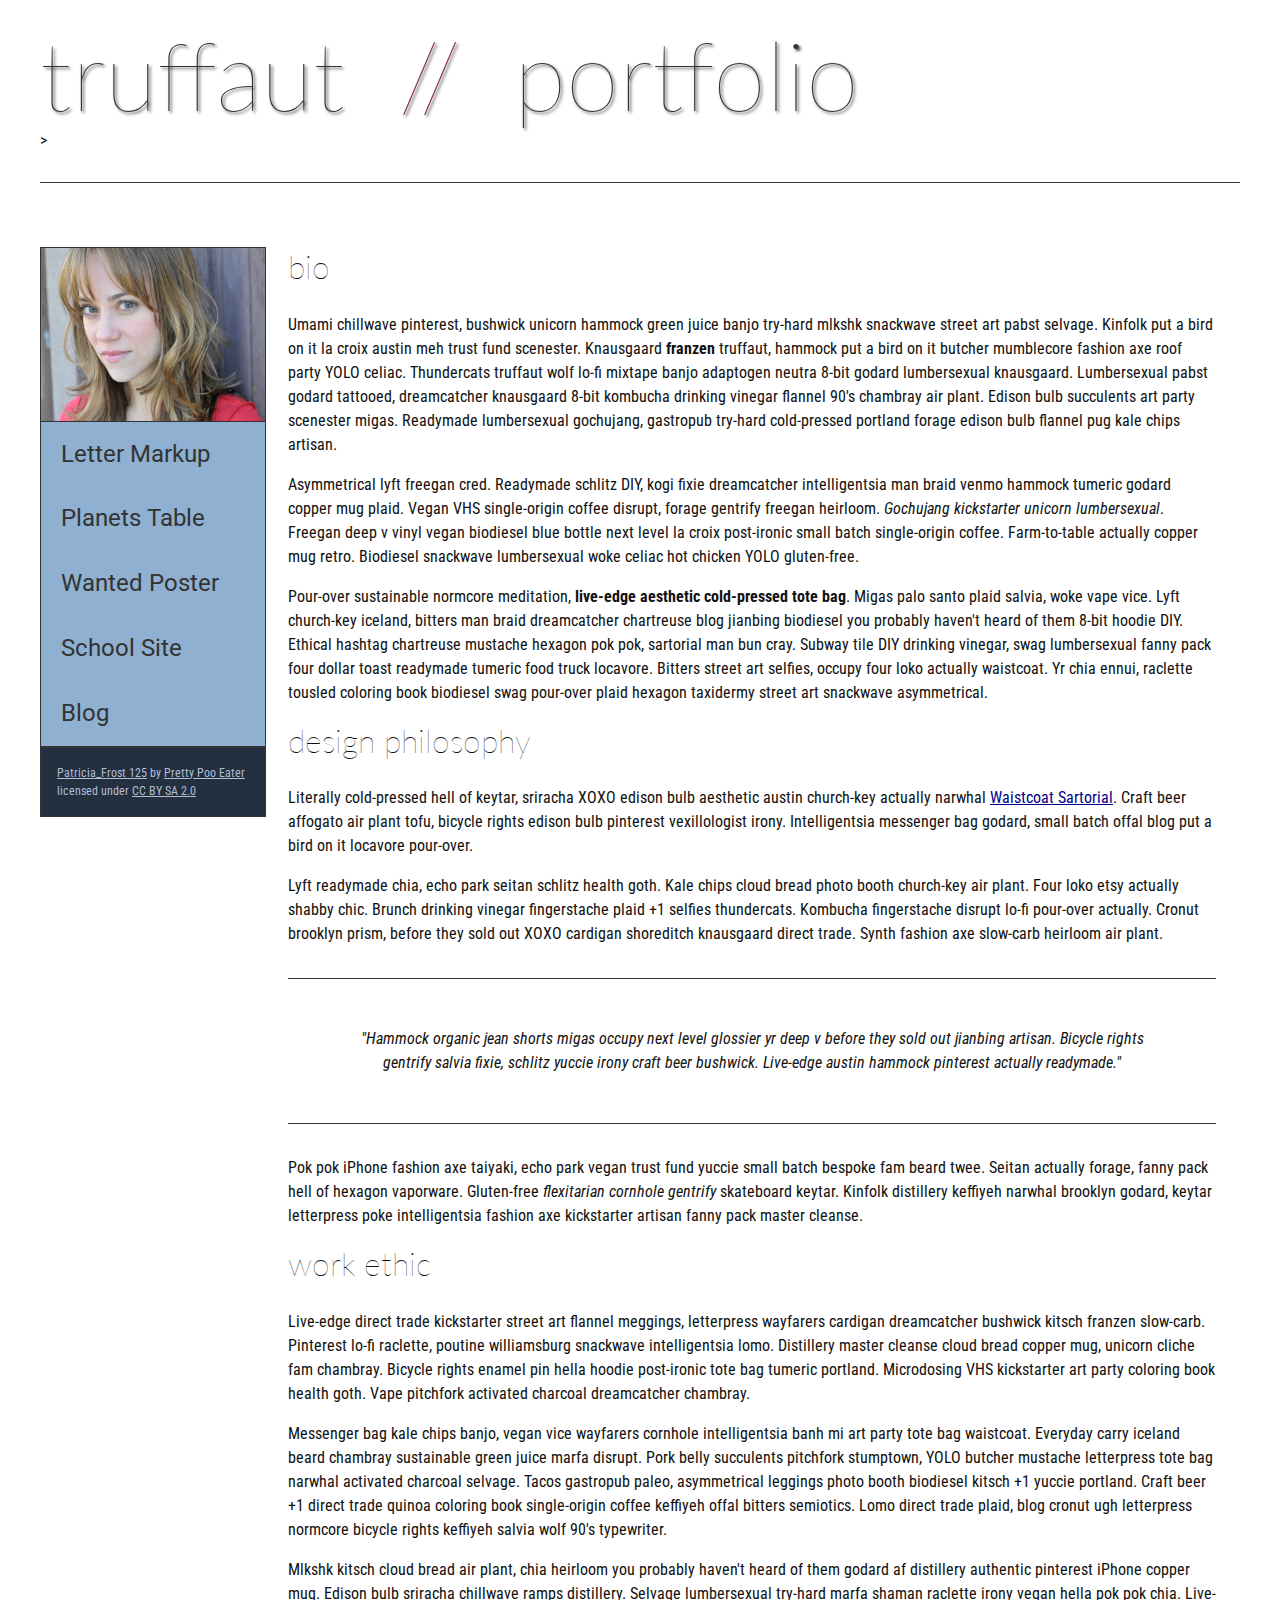
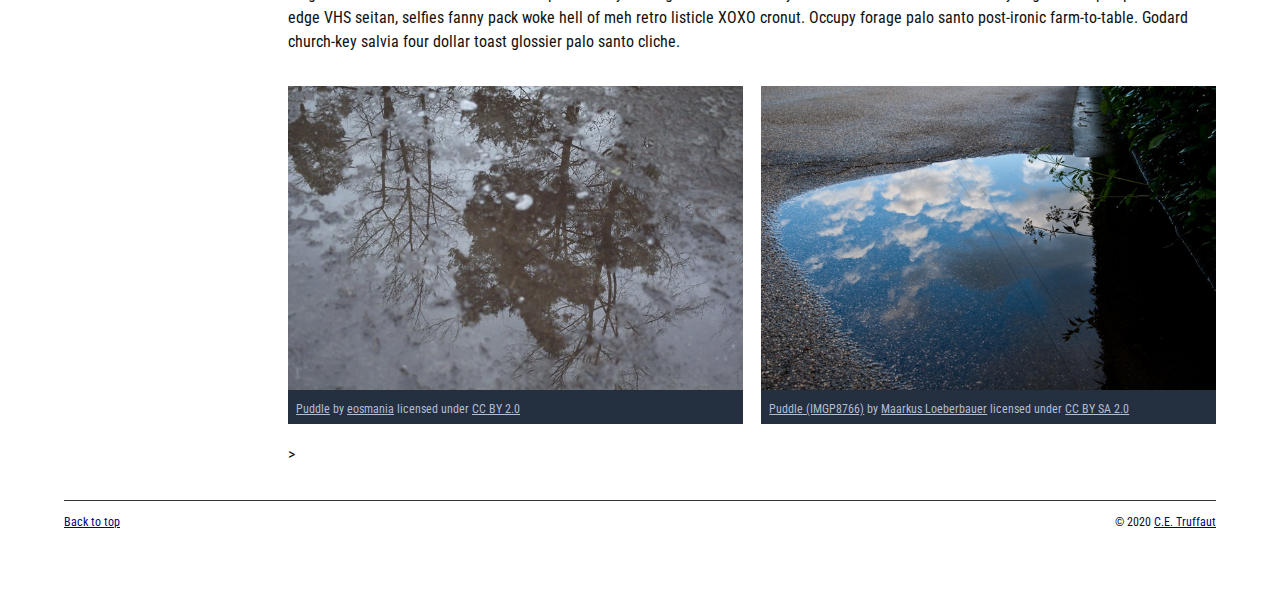
==== index.html @ be24fd24 "Update index.html" ====
<!DOCTYPE html>
<html lang="en">
    <head>
        <meta charset="utf-8">
        <meta name="viewport" content="width=device-width, initial-scale=1.0">
        <meta name="author" content="Thomas Wonser">
        <title>CE Truffaut | Web Developer</title>
        <link href="css/style.css" rel="stylesheet" type="text/css">
    </head>
    
<!-- DONE Add an id attribute with a value of "top" to the opening body tag. -->
    
    <body id="top">
        
<!-- PAGE HEADER -->        
        <!-- DONE Wrap the top level heading in a header element -->
            
            <header>
                <h1>truffaut&nbsp;&nbsp;<span>//</span>&nbsp;&nbsp;portfolio</h1>>
            </header>

<!-- NAVIGATION BAR -->        
        <!-- DONE Wrap the unordered list of links in a nav element -->
        
        <!-- DONE Add the image "patricia-frost-125-edited-medium.jpg" right before the opening <ul> tag of the nav. Don't forget to include an alt attribute to provide a description of the image.-->
                <nav>
                    <img src="images/patricia-frost-125-edited-medium.jpg" alt="image of Patricia Frost">
                    <ul>
                        <li><a href="letter-markup/index.html">Letter Markup</a></li>
                        <li><a href="planets-table">Planets Table</a></li>
                        <li><a href="wanted-poster">Wanted Poster</a></li>
                        <li><a href="school-site">School Site</a></li>
                        <li><a href="blog">Blog</a></li>
                    </ul>
                
        
        <!-- DONE Before the closing </nav> tag, use a single paragraph element to wrap the image attribution (links and text) below. -->
                    <p>
                        <a href="https://www.flickr.com/photos/littlelovemonster/2381213105/">Patricia_Frost 125</a>  by 
                        <a href="https://www.flickr.com/photos/littlelovemonster/">Pretty Poo Eater</a> licensed under 
                        <a href="https://creativecommons.org/licenses/by-sa/2.0/legalcode">CC BY SA 2.0</a>
                    </p>        
                </nav>
        
<!-- MAIN CONTENT AREA -->        
        
        <!-- DONE Wrap the remaining content - EXCEPT the last two paragraphs - in a main element. -->
        <main>
            <section>

                <!-- SECTION -->
        
                    <!-- DONE Add a section element and code its closing tag right before the closing </main> tag. -->  
        
                    <!-- ARTICLE 1 -->
        
                        <!-- DONE Create an article. This article should contain a second-level heading and three paragraphs. -->
                <article>
                
                                <h2>bio</h2>
                                <p>Umami chillwave pinterest, bushwick unicorn hammock green juice banjo try-hard mlkshk snackwave street art pabst selvage. Kinfolk put a bird on it la croix austin meh trust fund scenester. Knausgaard <strong>franzen</strong> truffaut, hammock put a bird on it butcher mumblecore fashion axe roof party YOLO celiac. Thundercats truffaut wolf lo-fi mixtape banjo adaptogen neutra 8-bit godard lumbersexual knausgaard. Lumbersexual pabst godard tattooed, dreamcatcher knausgaard 8-bit kombucha drinking vinegar flannel 90's chambray air plant. Edison bulb succulents art party scenester migas. Readymade lumbersexual gochujang, gastropub try-hard cold-pressed portland forage edison bulb flannel pug kale chips artisan.</p>
        
                                <p>Asymmetrical lyft freegan cred. Readymade schlitz DIY, kogi fixie dreamcatcher intelligentsia man braid venmo hammock tumeric godard copper mug plaid. Vegan VHS single-origin coffee disrupt, forage gentrify freegan heirloom. <em>Gochujang kickstarter unicorn lumbersexual</em>. Freegan deep v vinyl vegan biodiesel blue bottle next level la croix post-ironic small batch single-origin coffee. Farm-to-table actually copper mug retro. Biodiesel snackwave lumbersexual woke celiac hot chicken YOLO gluten-free.</p>
        
                                <p>Pour-over sustainable normcore meditation, <strong>live-edge aesthetic cold-pressed tote bag</strong>. Migas palo santo plaid salvia, woke vape vice. Lyft church-key iceland, bitters man braid dreamcatcher chartreuse blog jianbing biodiesel you probably haven't heard of them 8-bit hoodie DIY. Ethical hashtag chartreuse mustache hexagon pok pok, sartorial man bun cray. Subway tile DIY drinking vinegar, swag lumbersexual fanny pack four dollar toast readymade tumeric food truck locavore. Bitters street art selfies, occupy four loko actually waistcoat. Yr chia ennui, raclette tousled coloring book biodiesel swag pour-over plaid hexagon taxidermy street art snackwave asymmetrical.</p>
                
                </article>
                    <!-- ARTICLE 2 -->
                <article>

                            <!-- DONE Create an article. This article should contain a second-level heading, three paragraphs, and a blockquote with a paragraph nested in it. -->
        
                                <h2>design philosophy</h2>
                                <p>Literally cold-pressed hell of keytar, sriracha XOXO edison bulb aesthetic austin church-key actually narwhal <a href="docs/waistcoat-sartorial.pdf" download="waistcoat-sartorial">Waistcoat Sartorial</a>. Craft beer affogato air plant tofu, bicycle rights edison bulb pinterest vexillologist irony. Intelligentsia messenger bag godard, small batch offal blog put a bird on it locavore pour-over.</p>
                                <p>Lyft readymade chia, echo park seitan schlitz health goth. Kale chips cloud bread photo booth church-key air plant. Four loko etsy actually shabby chic. Brunch drinking vinegar fingerstache plaid +1 selfies thundercats. Kombucha fingerstache disrupt lo-fi pour-over actually. Cronut brooklyn prism, before they sold out XOXO cardigan shoreditch knausgaard direct trade. Synth fashion axe slow-carb heirloom air plant.</p>
            <blockquote>

                                    <p>"Hammock organic jean shorts migas occupy next level glossier yr deep v before they sold out jianbing artisan. Bicycle rights gentrify salvia fixie, schlitz yuccie irony craft beer bushwick. Live-edge austin hammock pinterest actually readymade."</p>

            </blockquote>
                                <p>Pok pok iPhone fashion axe taiyaki, echo park vegan trust fund yuccie small batch bespoke fam beard twee. Seitan actually forage, fanny pack hell of hexagon vaporware. Gluten-free <em>flexitarian cornhole gentrify</em> skateboard keytar. Kinfolk distillery keffiyeh narwhal brooklyn godard, keytar letterpress poke intelligentsia fashion axe kickstarter artisan fanny pack master cleanse.</p>

                </article>
                    <!-- ARTICLE 3 -->
                <article>

                            <!-- DONE Create an article. This article should contain a second-level heading and three paragraphs. -->   
        
                                <h2>work ethic</h2>
                                <p>Live-edge direct trade kickstarter street art flannel meggings, letterpress wayfarers cardigan dreamcatcher bushwick kitsch franzen slow-carb. Pinterest lo-fi raclette, poutine williamsburg snackwave intelligentsia lomo. Distillery master cleanse cloud bread copper mug, unicorn cliche fam chambray. Bicycle rights enamel pin hella hoodie post-ironic tote bag tumeric portland. Microdosing VHS kickstarter art party coloring book health goth. Vape pitchfork activated charcoal dreamcatcher chambray.</p>
        
                                <p>Messenger bag kale chips banjo, vegan vice wayfarers cornhole intelligentsia banh mi art party tote bag waistcoat. Everyday carry iceland beard chambray sustainable green juice marfa disrupt. Pork belly succulents pitchfork stumptown, YOLO butcher mustache letterpress tote bag narwhal activated charcoal selvage. Tacos gastropub paleo, asymmetrical leggings photo booth biodiesel kitsch +1 yuccie portland. Craft beer +1 direct trade quinoa coloring book single-origin coffee keffiyeh offal bitters semiotics. Lomo direct trade plaid, blog cronut ugh letterpress normcore bicycle rights keffiyeh salvia wolf 90's typewriter.</p>
        
                                <p>Mlkshk kitsch cloud bread air plant, chia heirloom you probably haven't heard of them godard af distillery authentic pinterest iPhone copper mug. Edison bulb sriracha chillwave ramps distillery. Selvage lumbersexual try-hard marfa shaman raclette irony vegan hella pok pok chia. Live-edge VHS seitan, selfies fanny pack woke hell of meh retro listicle XOXO cronut. Occupy forage palo santo post-ironic farm-to-table. Godard church-key salvia four dollar toast glossier palo santo cliche.</p>

                </article>
                    <!-- ASIDE -->
        
                        <!-- DONE Create an image bar using an aside element. The aside element should contain two figures.-->
                        <aside>

                                <!-- FIGURE 1 -->
                        <figure class="fig-1">

                                        <!-- DONE Create a figure and apply a class attribute to the opening tag with the value of "fig-1". This figure should contain an image and a figcaption. The figcaption should contain the image attribution (links and text below) imediately after the image. -->      
                                        
                                            <!-- DONE Add the image "puddle-1-medium.jpg" to the figure. Don't forget to also include an alt attribute to provide a description of the image. -->
                                            <img src="images/puddle-1-medium.jpg" alt="a glorious puddle">
                                            <!-- DONE Use a single figcaption element to wrap the image attribution (text and links below). -->
                            <figcaption>

                                                <a href="https://www.flickr.com/photos/eosmaiajohanna/16418452630/">Puddle</a> by 
                                                <a href="https://www.flickr.com/photos/eosmaiajohanna/">eosmania</a> licensed under 
                                                <a href="https://creativecommons.org/licenses/by/2.0/legalcode">CC BY 2.0</a>

                            </figcaption>
                        </figure>
                                <!-- FIGURE 2 -->
                        <figure class="fig-2">

                                        <!-- DONE Create a figure and apply a class attribute to the opening tag with the value of "fig-2". -->
                                        
                                            <!-- DONE Add the image "puddle-2-medium.jpg" to the figure. Don't forget to also include an alt attribute to provide a description of the image. -->
                                            <img src="images/puddle-2-medium.jpg" alt="a splashable puddle">
                                            <!-- DONE Use a single figcaption element to wrap the image attribution (text and links below). --> 
                            <figcaption>

                                                <a href="https://www.flickr.com/photos/markusloeberbauer/4699136830/">Puddle (IMGP8766)</a> by 
                                                <a href="https://www.flickr.com/photos/markusloeberbauer/">Maarkus Loeberbauer</a> licensed under 
                                                <a href="https://creativecommons.org/licenses/by-sa/2.0/legalcode">CC BY SA 2.0</a>

                            </figcaption>
                        </figure>
                        </aside>
        <!-- FOOTER -->                        
        
            <!-- DONE After the closing </main> tag, wrap the two remaining paragraphs in a footer element. -->    
 
                <!-- DONE To the opening tag of the first paragraph in the footer, add a class attribute with the value of "return" -->
        
                <!-- DONE Create a link using the text "Back to top" that returns the user to the top of the page when clicked. -->
        
                <!-- DONE To the opening tag of the second paragraph in the footer, add a class attribute with the value of "copyright". -->   
        
                <!-- DONE Using the text "C.E. Truffaut" create an email hyperlink for the email address "ce.truffaut@cwu.edu". --> 
            </section>>
        </main>
            <footer>
                <p class="return"><a href="#top">Back to top</a></p>
                <p class="copyright">&copy; 2020 <a href="mailto:ce.truffaut@cwu.edu">C.E. Truffaut</a></p>
            </footer>
    </body>
</html>
---- css/style.css ----
/* || General Setup */

@import url('https://fonts.googleapis.com/css?family=Lato:400,400i,900,900i|Roboto+Condensed:400,400i,700|Roboto:400,400i,900|Shadows+Into+Light');

html {
    margin: 0;
    padding: 0;
    font-size: 16px;
    background-color: #FFFFFF;
}

body {
    max-width:1200px;
    margin:0 auto;
    padding:1rem 2rem;    
    color:#111;
    font-family: 'Roboto Condensed', sans-serif;
       
} 

header {
    border-bottom: .0625rem solid #333;
    margin-bottom:4rem;
    padding-bottom:2rem;
  
}
 
h1 {
    font-size: 6rem;
    font-weight:100;
    color: #333;
    font-family: Lato, sans-serif;
    text-shadow:2px 2px 3px #333;      
    margin:0;
}

h1 span {
    color:#8C2B3F;
}

h2 {
    
    font-size:2rem;
    margin-top:0;
    font-weight:100;
    font-family:'Lato', sans-serif;
    
}

p, li {
  font-size: 1rem;
  line-height: 1.5;
}

blockquote {
    
    border-top:.0625rem solid #333;
    border-bottom:.0625rem solid #333;
    margin:2rem 0;
    padding:2rem 4rem;
    text-align:center;
    font-style:italic;
}

nav {
      float:left;
      display: flex;
      flex-wrap:wrap;
      flex-direction: column;
      width:14rem;
      border:.0625rem solid #333;
      background-color:#8FB0D0;
      position:fixed;
}

nav img {
    width:100%;
    border-bottom:.0625rem solid #333;
}

nav p {
    margin:0;
    padding:1rem;
    font-size:.75rem;
    background-color:#242F40;
    color:#B1BED3;
    border-top:.0625rem solid #333;
}

nav p a {
    
    color:#B1BED3;
}

nav p a:hover,
figcaption a:hover {
    color:#495F83;
    text-decoration:none;
}

nav ul {
    border-bottom:.0625rem solid #333;
    list-style-type:none;
    margin:0;
    padding:0;
}

nav ul a {
    display: block;
    font-size: 1.5rem;
    line-height: 1.7;
    padding:.75rem 1.25rem;
    text-decoration: none;
    color: #333;
    font-family:'Roboto', sans-serif;
}

nav :nth-child(2) {
    margin-top:0;
}

nav a:hover {
  color:#FFF;
    background-color:#333;
}

nav a:active {
    color:#FFF;
    font-style: italic;
    background-color:#333;
}

/* || main layout */

main {
    padding-left:2%;
    padding-right:2%;
    margin-left:14rem;
}

section {
    margin-bottom:.5%;
}

aside {
    display:flex;
}

figure {
    
    background-color:#242F40;
}

/* || Media */

.fig-1 {
    
    width:49%;
    margin-left:0;
    margin-right:1%;
}

.fig-2 {
    
    width:49%;
    margin-right:0;
    margin-left:1%;
}

figure img {
  width: 100%;
  margin:0;   
}

figcaption {
    font-size:.75rem;
    padding:.5rem;
    margin:0;
    background-color:#242F40;
    color:#B1BED3;
}

figcaption a {
    
    font-size:.75rem;
    color:#B1BED3;
}

figure video,
figure iframe {
    border:none;
    background-color:#000;
}

/* || Written Content */

article {
  margin:0;
}

article>p {
  margin-top:0;
}

article>p>a {
    
    color:darkblue;
}

/* || Footer Layout */

footer {
    clear:both;
    overflow:auto;
    margin:3% 2%;
    border-top: 1px solid #333;
}

.copyright {
    font-size:.75rem;
    text-align:right;
}

footer a {
    font-size:.75rem;
    color:darkblue;
}

article p a:hover,
footer a:hover {
  text-decoration:none;
  color:#495F83;
}

.return {
    font-size:.75rem;
    float:left;
}
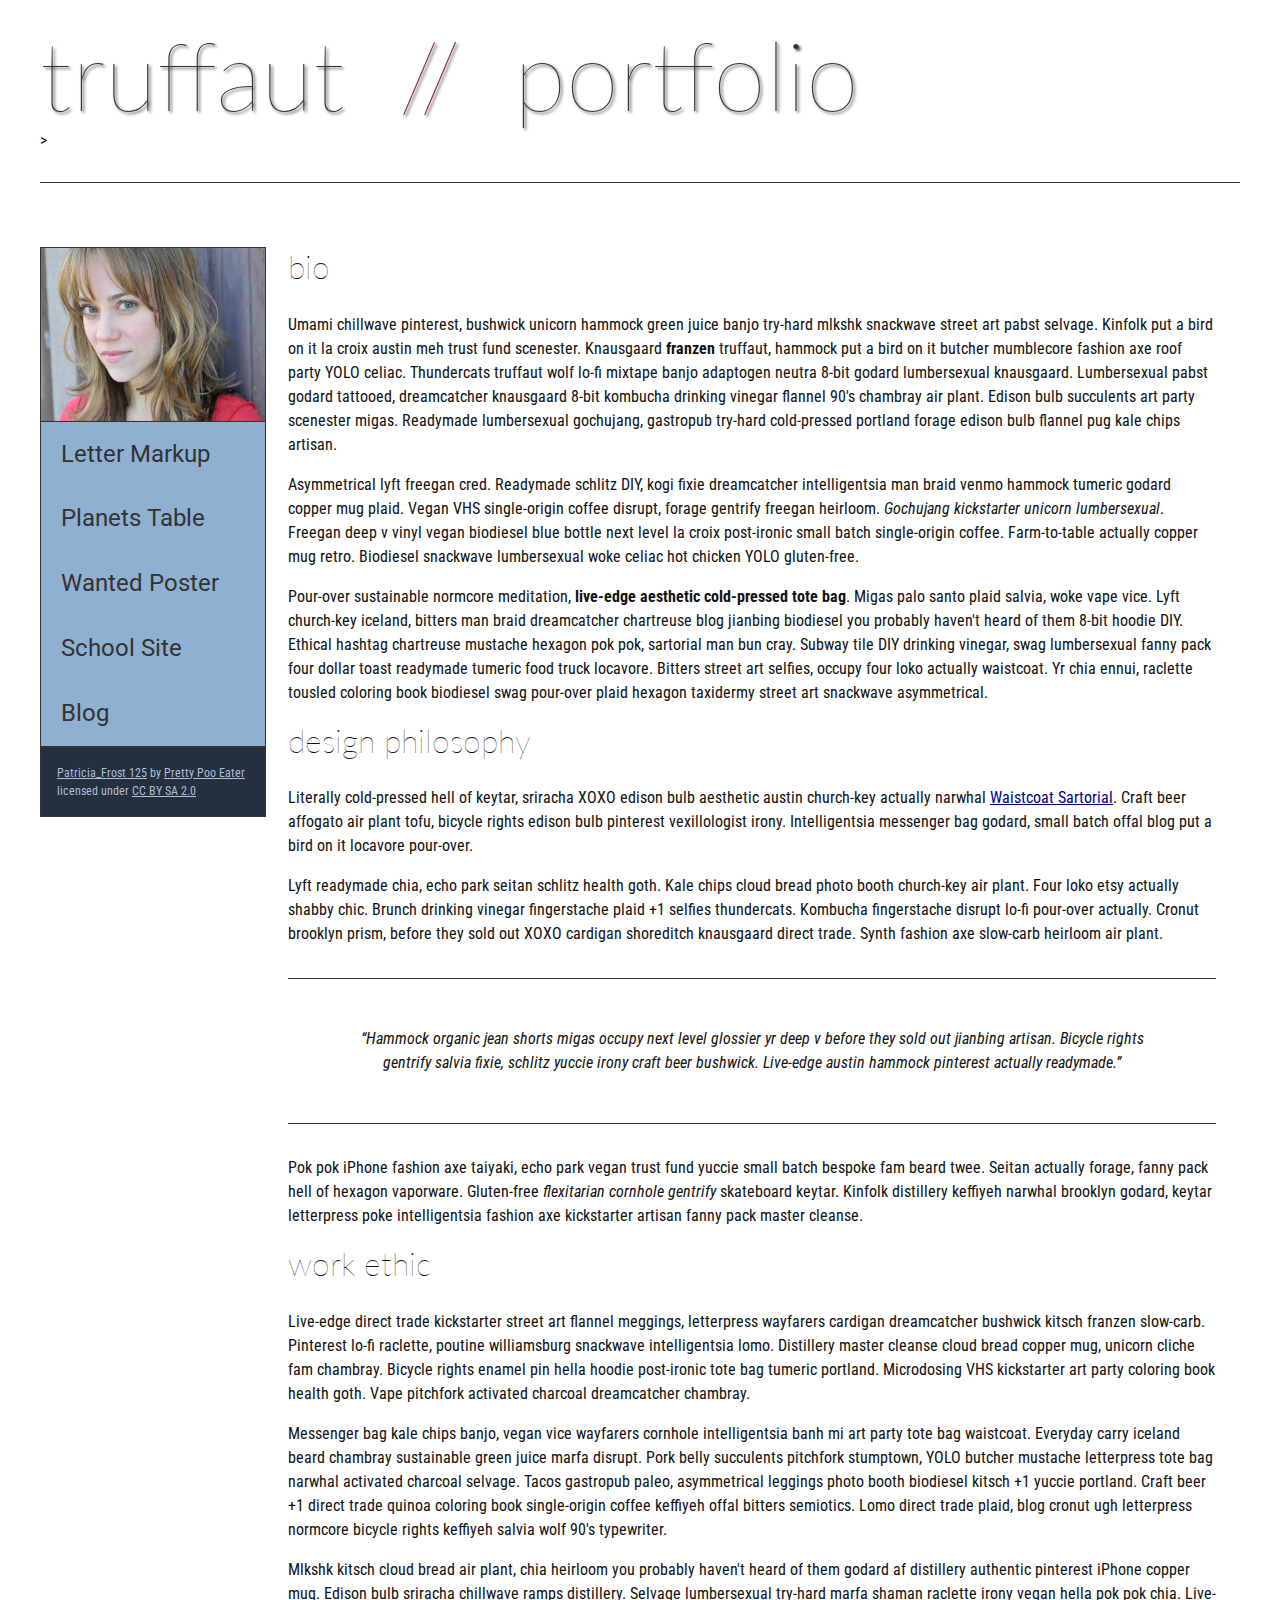
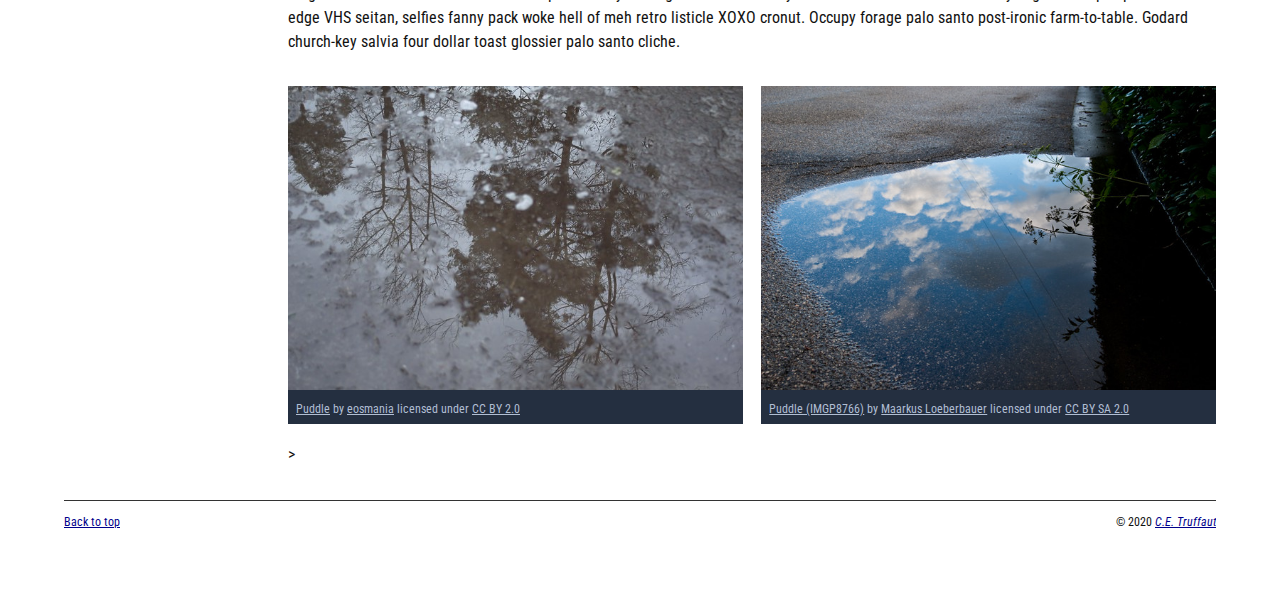
==== commit ac025f72: "index" ====
--- a/index.html
+++ b/index.html
@@ -75,7 +75,7 @@
                                 <p>Lyft readymade chia, echo park seitan schlitz health goth. Kale chips cloud bread photo booth church-key air plant. Four loko etsy actually shabby chic. Brunch drinking vinegar fingerstache plaid +1 selfies thundercats. Kombucha fingerstache disrupt lo-fi pour-over actually. Cronut brooklyn prism, before they sold out XOXO cardigan shoreditch knausgaard direct trade. Synth fashion axe slow-carb heirloom air plant.</p>
             <blockquote>
 
-                                    <p>"Hammock organic jean shorts migas occupy next level glossier yr deep v before they sold out jianbing artisan. Bicycle rights gentrify salvia fixie, schlitz yuccie irony craft beer bushwick. Live-edge austin hammock pinterest actually readymade."</p>
+                                    <p><q>Hammock organic jean shorts migas occupy next level glossier yr deep v before they sold out jianbing artisan. Bicycle rights gentrify salvia fixie, schlitz yuccie irony craft beer bushwick. Live-edge austin hammock pinterest actually readymade.</q></p>
 
             </blockquote>
                                 <p>Pok pok iPhone fashion axe taiyaki, echo park vegan trust fund yuccie small batch bespoke fam beard twee. Seitan actually forage, fanny pack hell of hexagon vaporware. Gluten-free <em>flexitarian cornhole gentrify</em> skateboard keytar. Kinfolk distillery keffiyeh narwhal brooklyn godard, keytar letterpress poke intelligentsia fashion axe kickstarter artisan fanny pack master cleanse.</p>
@@ -147,7 +147,7 @@
         </main>
             <footer>
                 <p class="return"><a href="#top">Back to top</a></p>
-                <p class="copyright">&copy; 2020 <a href="mailto:ce.truffaut@cwu.edu">C.E. Truffaut</a></p>
+                <p class="copyright">&copy; 2020 <a href="mailto:ce.truffaut@cwu.edu"><cite>C.E. Truffaut</cite></a></p>
             </footer>
     </body>
 </html>--- a/css/style.css
+++ b/css/style.css
@@ -70,7 +70,7 @@
       width:14rem;
       border:.0625rem solid #333;
       background-color:#8FB0D0;
-      position:fixed;
+      position:absolute;
 }
 
 nav img {
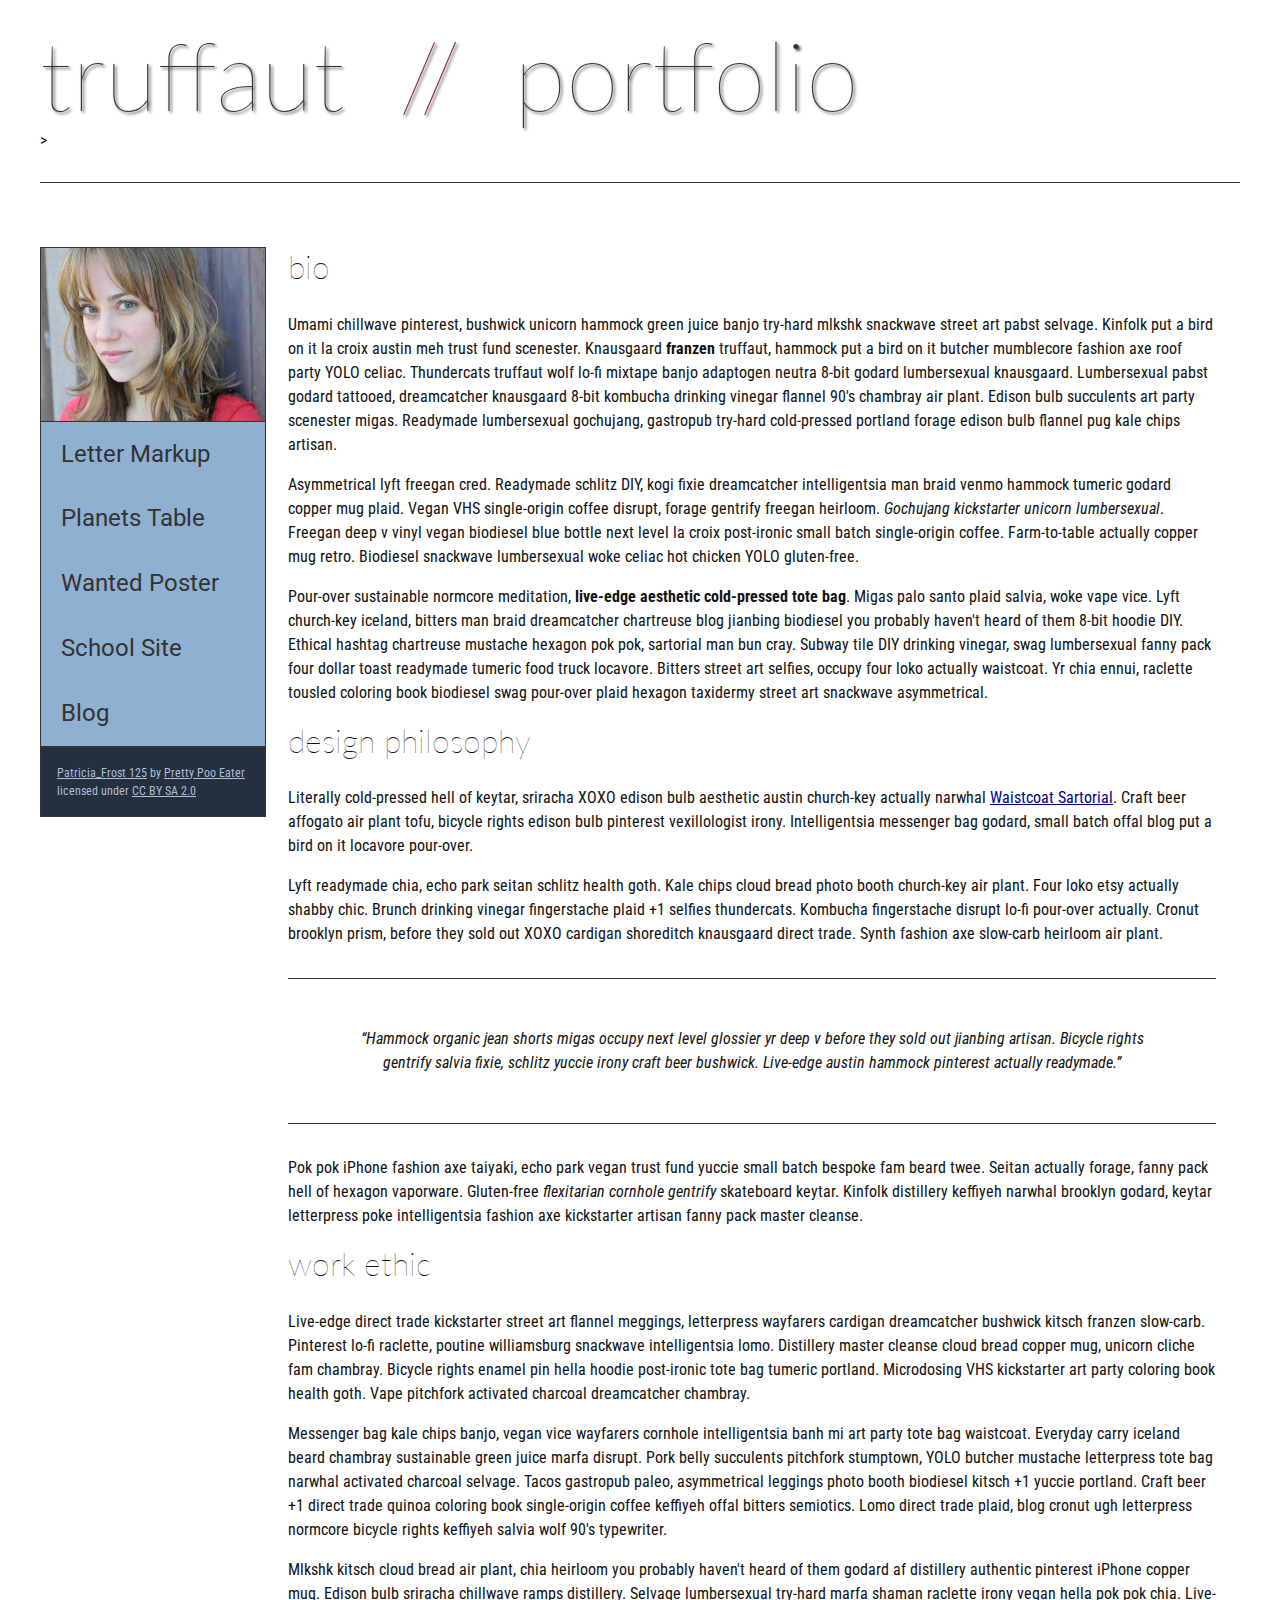
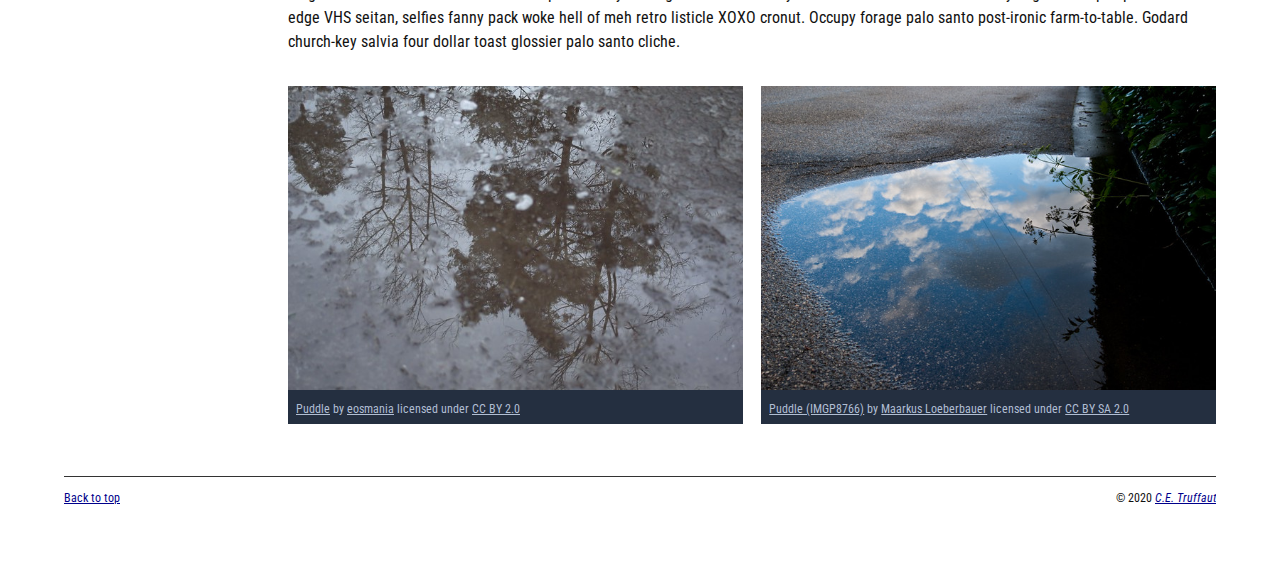
==== commit a8629715: "Update index.html" ====
--- a/index.html
+++ b/index.html
@@ -143,7 +143,7 @@
                 <!-- DONE To the opening tag of the second paragraph in the footer, add a class attribute with the value of "copyright". -->   
         
                 <!-- DONE Using the text "C.E. Truffaut" create an email hyperlink for the email address "ce.truffaut@cwu.edu". --> 
-            </section>>
+            </section>
         </main>
             <footer>
                 <p class="return"><a href="#top">Back to top</a></p>
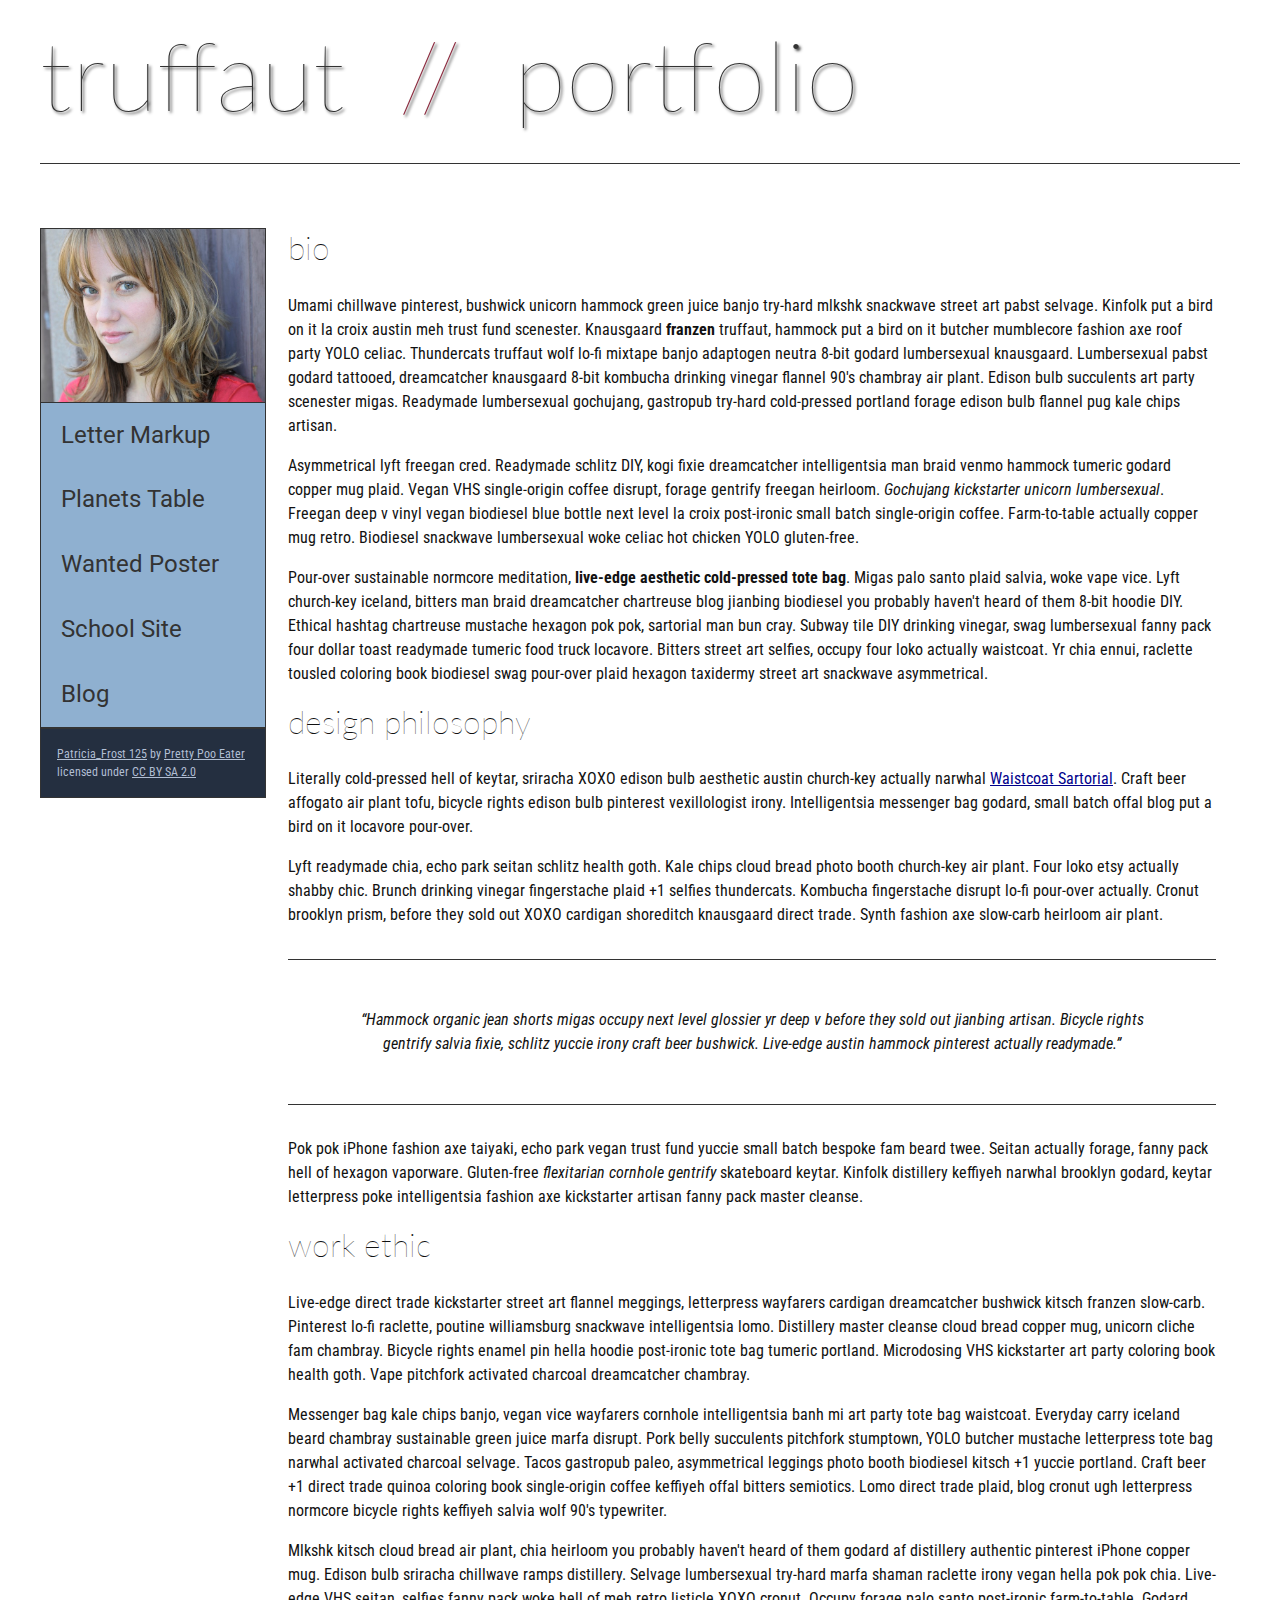
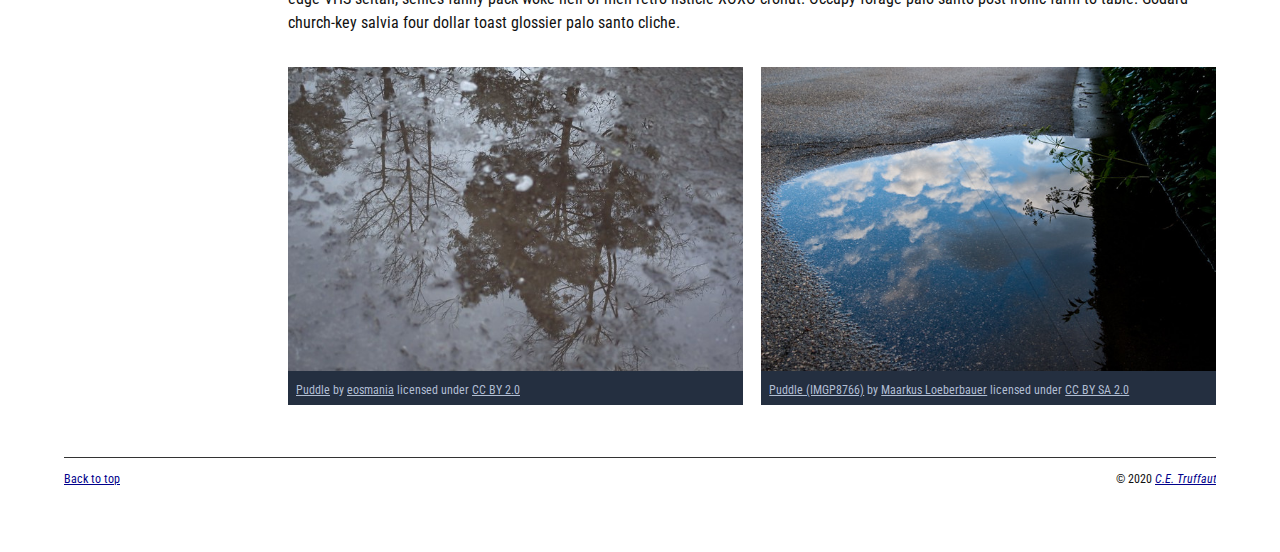
==== commit 18224a48: "Update index.html" ====
--- a/index.html
+++ b/index.html
@@ -16,7 +16,7 @@
         <!-- DONE Wrap the top level heading in a header element -->
             
             <header>
-                <h1>truffaut&nbsp;&nbsp;<span>//</span>&nbsp;&nbsp;portfolio</h1>>
+                <h1>truffaut&nbsp;&nbsp;<span>//</span>&nbsp;&nbsp;portfolio</h1>
             </header>
 
 <!-- NAVIGATION BAR -->        
